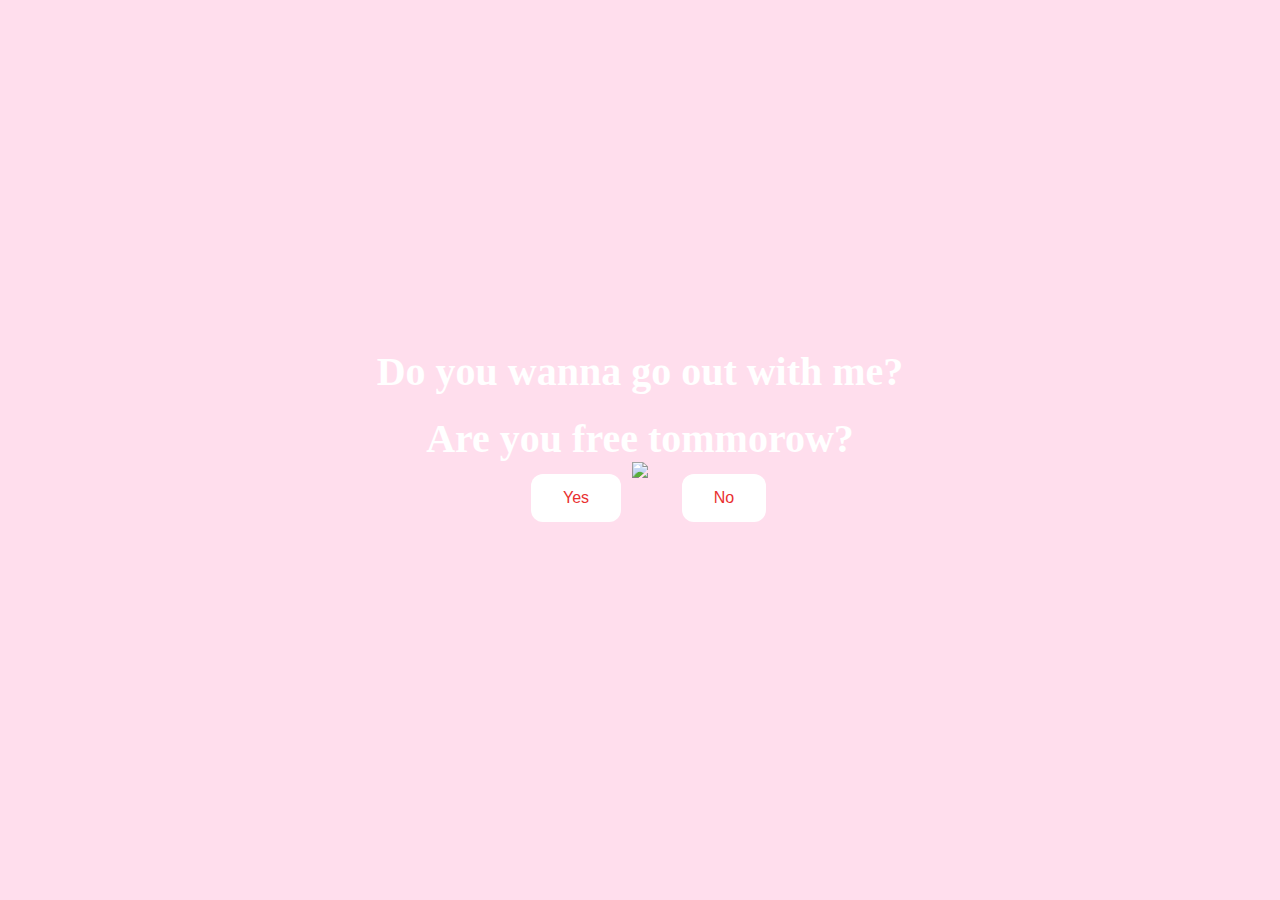
==== index.html @ cd2f0d3c "Update index.html" ====
<!DOCTYPE html>
<html lang="en">
    <head>
        <link rel="stylesheet" href="./styles.css">
        
    </head> 
    <body>
        <div class="container">
            <div >
                <h1 class = "header_text">Do you wanna go out with me?</h1>
                <h1 class = "header_text">Are you free tommorow?</h1>
            </div>
            <div class="gif_container">
                <img src="file:///D:/ezgif-5-a061bff606.gif">
            </div>
            <div class = "buttons">
                <button class="btn" id = "yesButton" onclick="nextPage()">Yes</button>
                <button class="btn" id="noButton" onmouseover="moveButton()" onclick="moveButton()">No</button>
                <script>
                    function nextPage() {
                        window.location.href = "yes.html";
                    }
                    
                    function moveButton() {
                        var x = Math.random() * (window.innerWidth - document.getElementById('noButton').offsetWidth) - 85;
                        var y = Math.random() * (window.innerHeight - document.getElementById('noButton').offsetHeight) - 48;
                        document.getElementById('noButton').style.left = `${x}px`;
                        document.getElementById('noButton').style.top = `${y}px`;
                    }
                </script> 
            </div>
        </div>
       
    </body> 
</html>
---- styles.css ----
body {
    display: flex;
    justify-content: center;
    align-items: center;
    height: 90vh;
    background-color: rgb(255,222,237);
}

#noButton {
    position: absolute;
    margin-left: 150px;
    transition: 0.5s;
}

#yesButton {
    position: absolute;
    margin-right: 150px;
}

.header_text {
    font-family: 'Nunito';
    font-size: 40px;
    font-weight: bold;
    color: rgb(255, 255, 255);
    text-align: center;
    margin-top: 20px;
    margin-bottom: 0;
}

.buttons {
    display: flex;
    flex-direction: row;
    justify-content: center;
    align-items: center;
    margin-top: 20px;
    margin-left: 20px;
}

.btn {
    background-color: #ffffff;
    color: rgb(233, 48, 48);
    padding: 15px 32px;
    text-align: center;
    display: inline-block;
    font-size: 16px;
    margin: 4px 2px;
    cursor: pointer;
    border: none;
    border-radius: 12px;
    transition: background-color 0.3s ease;
}

.gif_container {
    display: flex;
    justify-content: center;
    align-items: center;
}

@media only screen and (max-width: 320px) and (max-height: 568px) {
    body {
        height: 100vh;
    }

    .header_text {
        font-size: 20px;
    }

    img {
        height: 60vh;
    }

    .btn {
        padding: 10px 18px;
        font-size: 12px;
    }
}

@media only screen and (max-width: 414px) and (max-height: 736px) {
    body {
        height: 90vh;
    }

    .header_text {
        font-size: 28px;
    }

    img {
        height: 60vh;
    }

    .btn {
        padding: 15px 25px;
        font-size: 14px;
    }
}
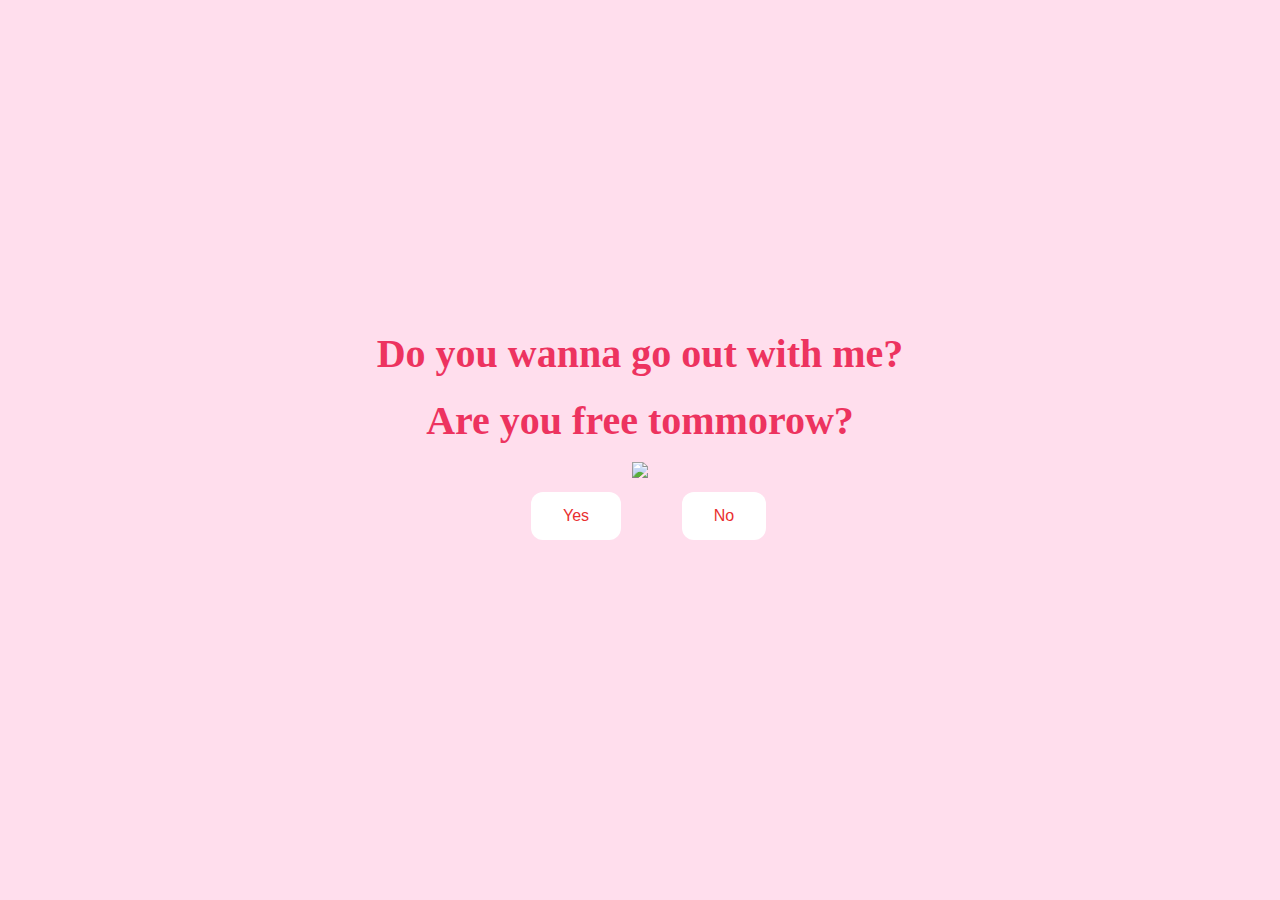
==== commit 3a9b7504: "Update index.html" ====
--- a/index.html
+++ b/index.html
@@ -9,10 +9,12 @@
             <div >
                 <h1 class = "header_text">Do you wanna go out with me?</h1>
                 <h1 class = "header_text">Are you free tommorow?</h1>
+                <br>
             </div>
             <div class="gif_container">
-                <img src="file:///D:/ezgif-5-a061bff606.gif">
+                <img src="https://s3.ezgif.com/tmp/ezgif-3-8add72f47a.gif">
             </div>
+            <br>
             <div class = "buttons">
                 <button class="btn" id = "yesButton" onclick="nextPage()">Yes</button>
                 <button class="btn" id="noButton" onmouseover="moveButton()" onclick="moveButton()">No</button>
--- a/styles.css
+++ b/styles.css
@@ -21,7 +21,7 @@
     font-family: 'Nunito';
     font-size: 40px;
     font-weight: bold;
-    color: rgb(255, 255, 255);
+    color: rgb(237,51,95);
     text-align: center;
     margin-top: 20px;
     margin-bottom: 0;
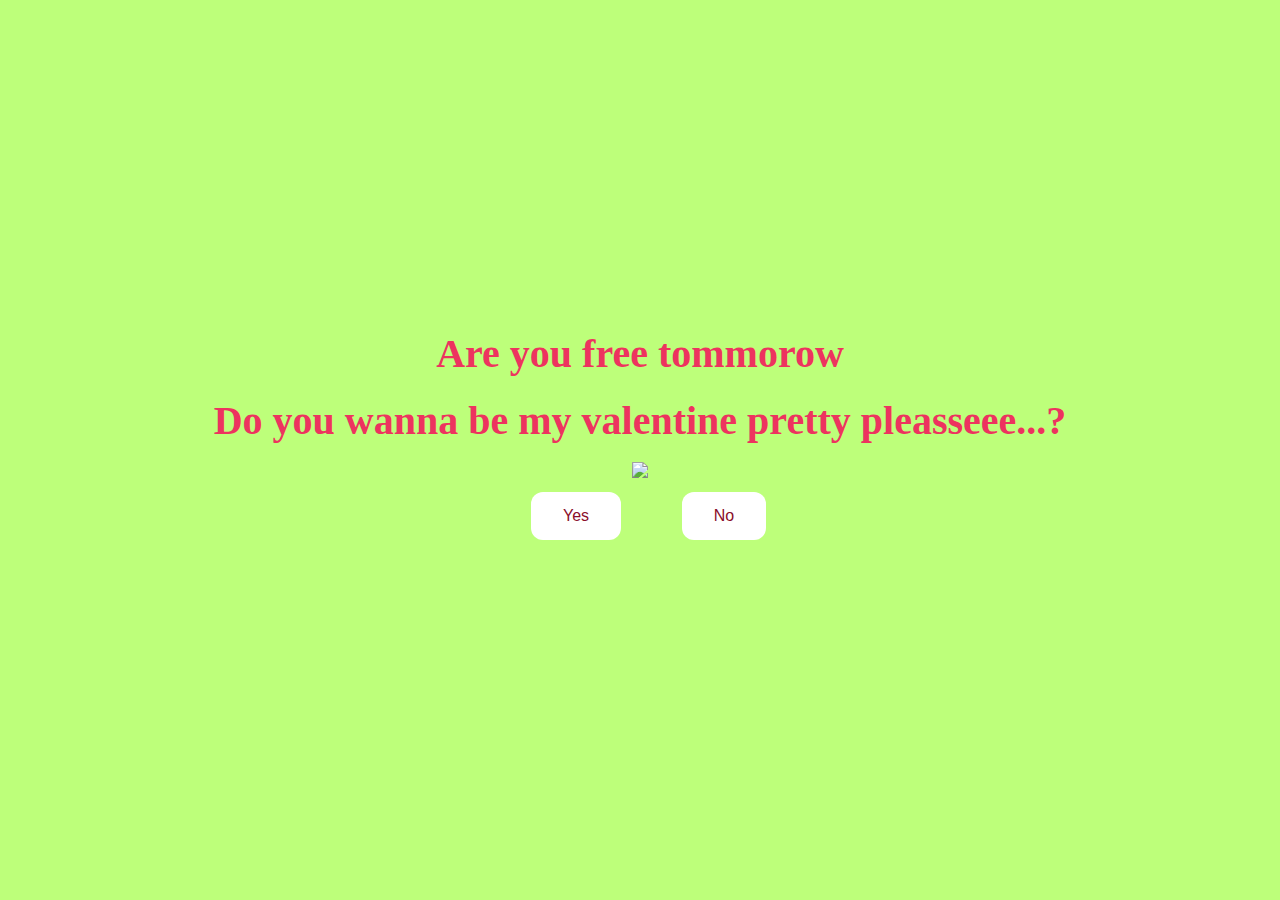
==== commit fc15b3f2: "Update index.html" ====
--- a/index.html
+++ b/index.html
@@ -7,8 +7,8 @@
     <body>
         <div class="container">
             <div >
-                <h1 class = "header_text">Do you wanna go out with me?</h1>
-                <h1 class = "header_text">Are you free tommorow?</h1>
+                <h1 class = "header_text">Are you free tommorow</h1>
+                <h1 class = "header_text">Do you wanna be my valentine pretty pleasseee...?</h1>
                 <br>
             </div>
             <div class="gif_container">
--- a/styles.css
+++ b/styles.css
@@ -3,7 +3,7 @@
     justify-content: center;
     align-items: center;
     height: 90vh;
-    background-color: rgb(255,222,237);
+    background-color: rgb(189,255,122);
 }
 
 #noButton {
@@ -38,7 +38,7 @@
 
 .btn {
     background-color: #ffffff;
-    color: rgb(233, 48, 48);
+    color: rgb(138,13,42);
     padding: 15px 32px;
     text-align: center;
     display: inline-block;
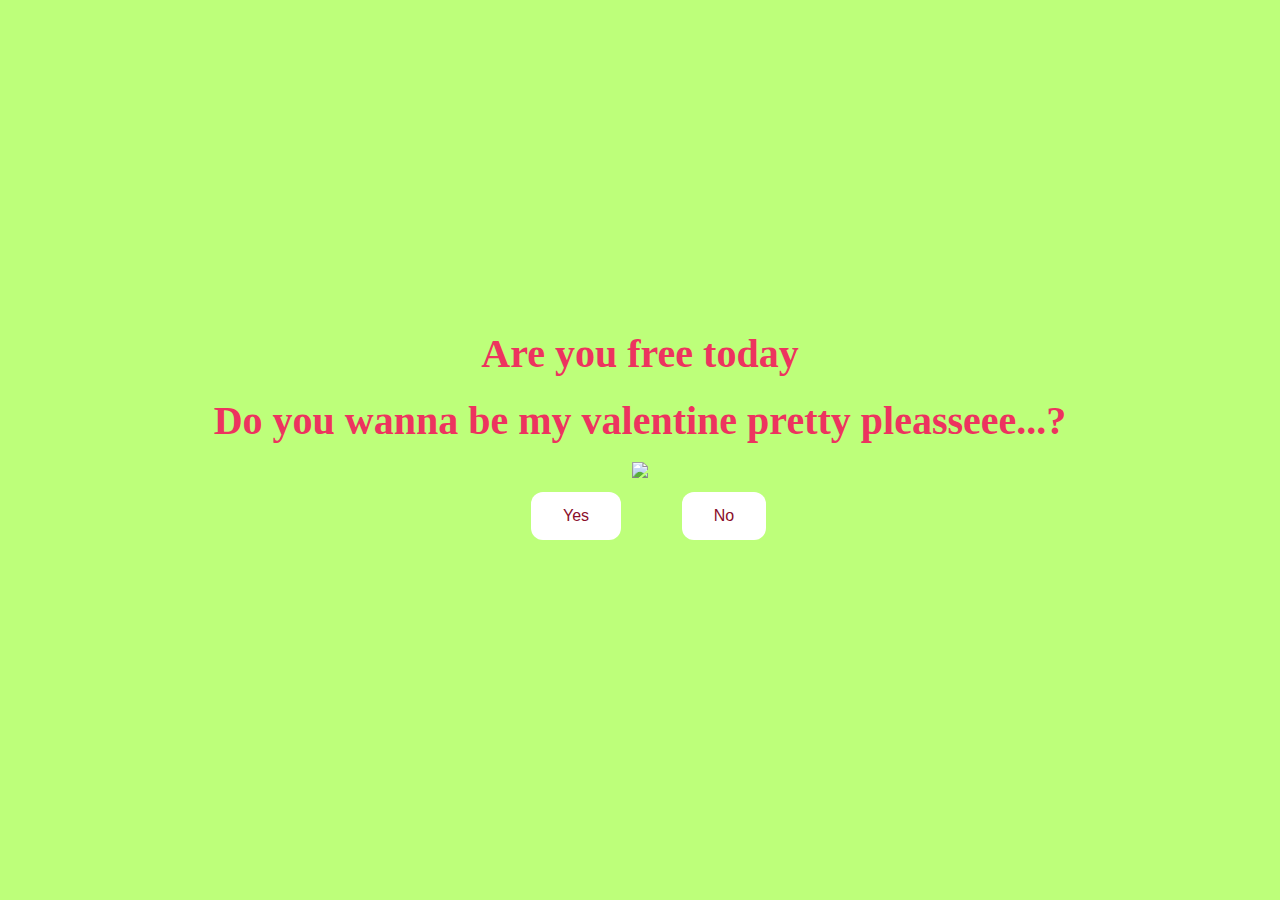
==== commit f9a20640: "Update index.html" ====
--- a/index.html
+++ b/index.html
@@ -7,7 +7,7 @@
     <body>
         <div class="container">
             <div >
-                <h1 class = "header_text">Are you free tommorow</h1>
+                <h1 class = "header_text">Are you free today</h1>
                 <h1 class = "header_text">Do you wanna be my valentine pretty pleasseee...?</h1>
                 <br>
             </div>
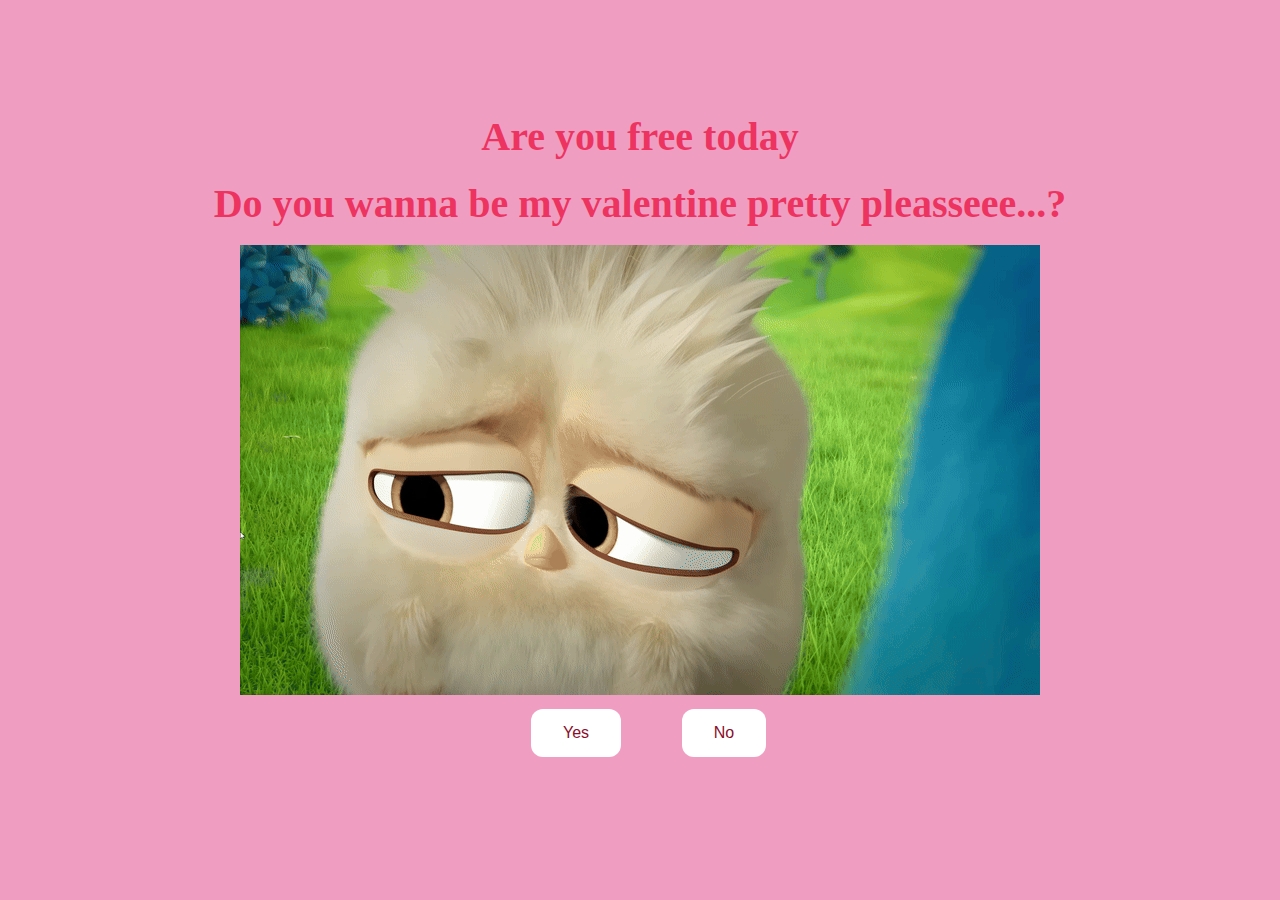
==== commit 8de960f3: "Update index.html" ====
--- a/index.html
+++ b/index.html
@@ -12,7 +12,7 @@
                 <br>
             </div>
             <div class="gif_container">
-                <img src="https://s3.ezgif.com/tmp/ezgif-3-8add72f47a.gif">
+                <img src="ezgif-5-a061bff606.gif">
             </div>
             <br>
             <div class = "buttons">
--- a/styles.css
+++ b/styles.css
@@ -3,7 +3,7 @@
     justify-content: center;
     align-items: center;
     height: 90vh;
-    background-color: rgb(189,255,122);
+    background-color: rgb(240, 157, 194);
 }
 
 #noButton {
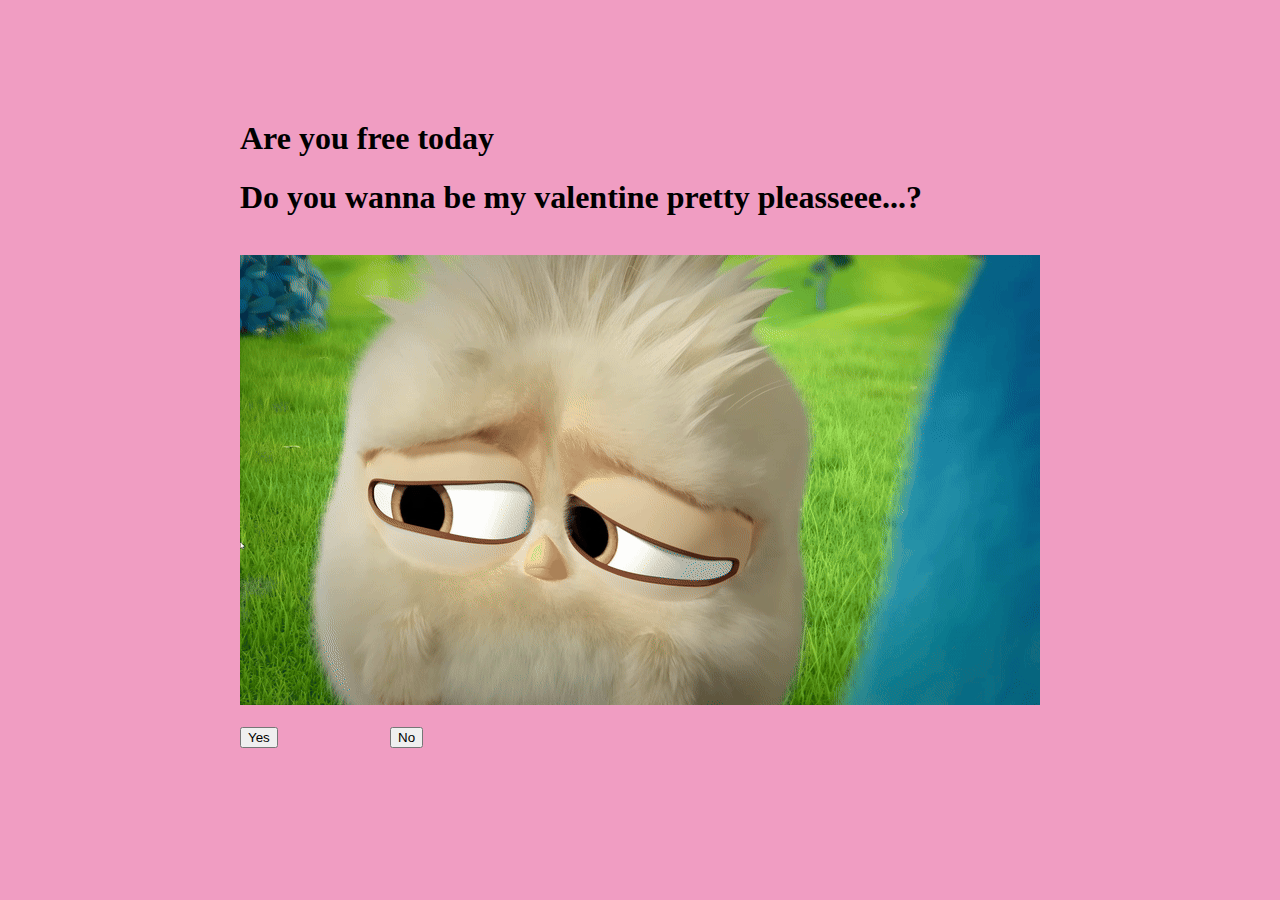
==== commit b9219359: "Update index.html" ====
--- a/styles.css
+++ b/styles.css
@@ -18,9 +18,10 @@
 }
 
 .header_text {
-    font-family: 'Nunito';
+.silkscreen-regular {
+    font-family: "Silkscreen", sans-serif;
     font-size: 40px;
-    font-weight: bold;
+    font-weight: normal;
     color: rgb(237,51,95);
     text-align: center;
     margin-top: 20px;
